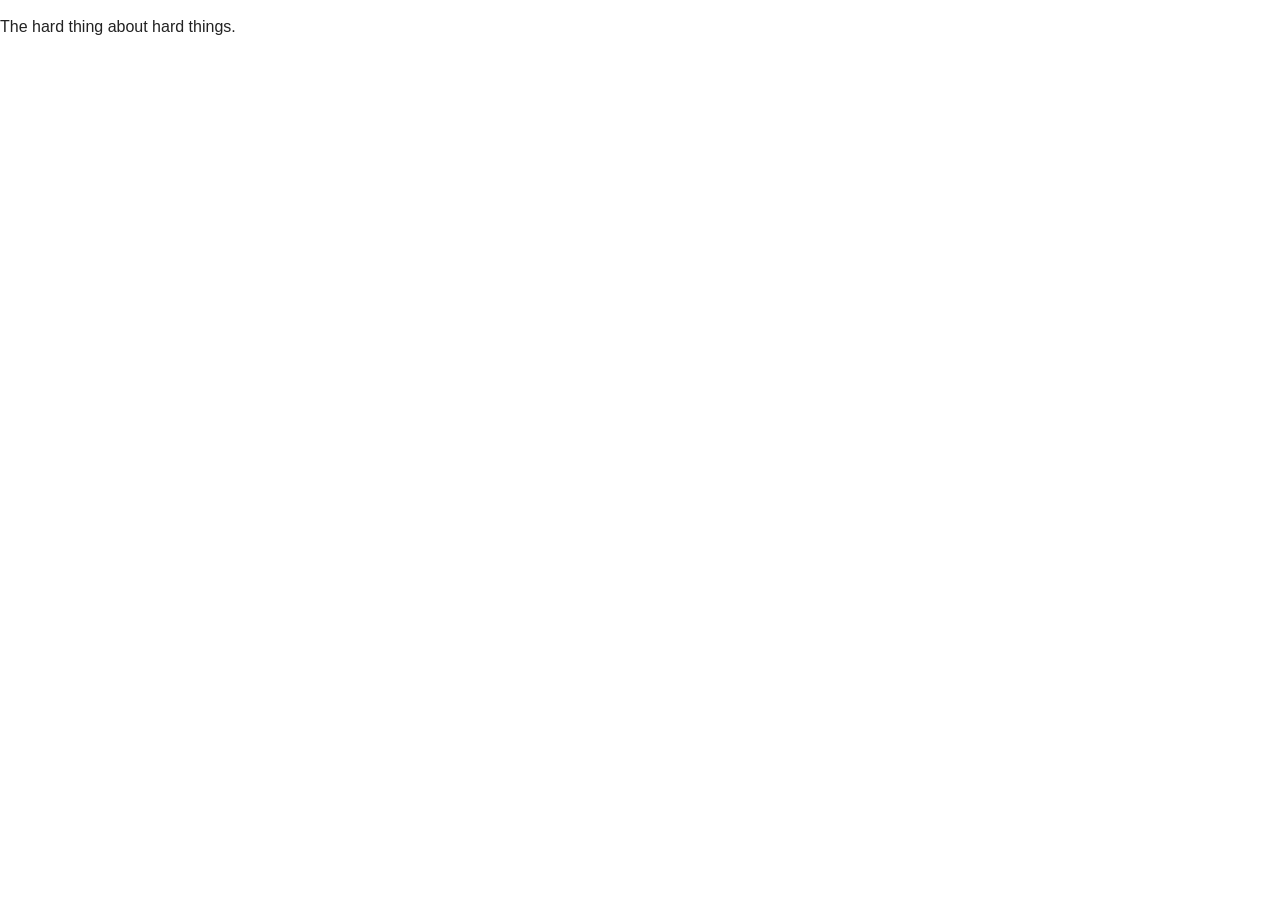
==== books.html @ 8026c550 "added a bunch of tests" ====
<!DOCTYPE html>
<!--[if lt IE 7]>      <html class="no-js lt-ie9 lt-ie8 lt-ie7"> <![endif]-->
<!--[if IE 7]>         <html class="no-js lt-ie9 lt-ie8"> <![endif]-->
<!--[if IE 8]>         <html class="no-js lt-ie9"> <![endif]-->
<!--[if gt IE 8]><!--> <html class="no-js"> <!--<![endif]-->
    <head>
        <meta charset="utf-8">
        <meta http-equiv="X-UA-Compatible" content="IE=edge">
        <title></title>
        <meta name="description" content="">
        <meta name="viewport" content="width=device-width, initial-scale=1">

        <!-- Place favicon.ico and apple-touch-icon.png in the root directory -->

        <link rel="stylesheet" href="/bower_components/html5-boilerplate/css/normalize.css">
        <link rel="stylesheet" href="/bower_components/html5-boilerplate/css/main.css">
        <script src="/bower_components/html5-boilerplate/js/vendor/modernizr-2.6.2.min.js"></script>


        <!-- iBooks -->
        <meta property="al:ios:url" content="itms-books://itunes.apple.com/us/book/hard-thing-about-hard-things/id668832574" />
        <meta property="al:ios:app_store_id" content="364709193" />
        <meta property="al:ios:app_name" content="iBooks" />

        <!-- Kindle iOS -->
        <meta property="al:ios:url" content="kindle://kindle.amazon.com/work/the-hard-thing-about-things-ebook/B00DQDUHQU/B00DQ845EA" />
        <meta property="al:ios:app_store_id" content="302584613" />
        <meta property="al:ios:app_name" content="Kindle" />


        <!-- Kindle Android -->
        <meta property="al:android:url" content="kindle://open" />
        <meta property="al:android:app_name" content="Kindle" />
        <meta property="al:android:package" content="com.amazon.kindle" />
        <meta property="al:web:url"
              content="http://applinks.org/documentation" />

    </head>
    <body>
        <!--[if lt IE 7]>
            <p class="browsehappy">You are using an <strong>outdated</strong> browser. Please <a href="http://browsehappy.com/">upgrade your browser</a> to improve your experience.</p>
        <![endif]-->

        <!-- Add your site or application content here -->
        <p>The hard thing about hard things.</p>

        <script src="//ajax.googleapis.com/ajax/libs/jquery/1.10.2/jquery.min.js"></script>
        <script>window.jQuery || document.write('<script src="js/vendor/jquery-1.10.2.min.js"><\/script>')</script>
        <script src="/bower_components/html5-boilerplate/js/plugins.js"></script>
        <script src="/bower_components/html5-boilerplate/js/main.js"></script>

        <!-- Google Analytics: change UA-XXXXX-X to be your site's ID. -->
        <script>
            (function(b,o,i,l,e,r){b.GoogleAnalyticsObject=l;b[l]||(b[l]=
            function(){(b[l].q=b[l].q||[]).push(arguments)});b[l].l=+new Date;
            e=o.createElement(i);r=o.getElementsByTagName(i)[0];
            e.src='//www.google-analytics.com/analytics.js';
            r.parentNode.insertBefore(e,r)}(window,document,'script','ga'));
            ga('create','UA-XXXXX-X');ga('send','pageview');
        </script>
    </body>
</html>
---- bower_components/html5-boilerplate/css/main.css ----
/*! HTML5 Boilerplate v4.3.0 | MIT License | http://h5bp.com/ */

/*
 * What follows is the result of much research on cross-browser styling.
 * Credit left inline and big thanks to Nicolas Gallagher, Jonathan Neal,
 * Kroc Camen, and the H5BP dev community and team.
 */

/* ==========================================================================
   Base styles: opinionated defaults
   ========================================================================== */

html,
button,
input,
select,
textarea {
    color: #222;
}

html {
    font-size: 1em;
    line-height: 1.4;
}

/*
 * Remove text-shadow in selection highlight: h5bp.com/i
 * These selection rule sets have to be separate.
 * Customize the background color to match your design.
 */

::-moz-selection {
    background: #b3d4fc;
    text-shadow: none;
}

::selection {
    background: #b3d4fc;
    text-shadow: none;
}

/*
 * A better looking default horizontal rule
 */

hr {
    display: block;
    height: 1px;
    border: 0;
    border-top: 1px solid #ccc;
    margin: 1em 0;
    padding: 0;
}

/*
 * Remove the gap between images, videos, audio and canvas and the bottom of
 * their containers: h5bp.com/i/440
 */

audio,
canvas,
img,
video {
    vertical-align: middle;
}

/*
 * Remove default fieldset styles.
 */

fieldset {
    border: 0;
    margin: 0;
    padding: 0;
}

/*
 * Allow only vertical resizing of textareas.
 */

textarea {
    resize: vertical;
}

/* ==========================================================================
   Browse Happy prompt
   ========================================================================== */

.browsehappy {
    margin: 0.2em 0;
    background: #ccc;
    color: #000;
    padding: 0.2em 0;
}

/* ==========================================================================
   Author's custom styles
   ========================================================================== */

















/* ==========================================================================
   Helper classes
   ========================================================================== */

/*
 * Image replacement
 */

.ir {
    background-color: transparent;
    border: 0;
    overflow: hidden;
    /* IE 6/7 fallback */
    *text-indent: -9999px;
}

.ir:before {
    content: "";
    display: block;
    width: 0;
    height: 150%;
}

/*
 * Hide from both screenreaders and browsers: h5bp.com/u
 */

.hidden {
    display: none !important;
    visibility: hidden;
}

/*
 * Hide only visually, but have it available for screenreaders: h5bp.com/v
 */

.visuallyhidden {
    border: 0;
    clip: rect(0 0 0 0);
    height: 1px;
    margin: -1px;
    overflow: hidden;
    padding: 0;
    position: absolute;
    width: 1px;
}

/*
 * Extends the .visuallyhidden class to allow the element to be focusable
 * when navigated to via the keyboard: h5bp.com/p
 */

.visuallyhidden.focusable:active,
.visuallyhidden.focusable:focus {
    clip: auto;
    height: auto;
    margin: 0;
    overflow: visible;
    position: static;
    width: auto;
}

/*
 * Hide visually and from screenreaders, but maintain layout
 */

.invisible {
    visibility: hidden;
}

/*
 * Clearfix: contain floats
 *
 * For modern browsers
 * 1. The space content is one way to avoid an Opera bug when the
 *    `contenteditable` attribute is included anywhere else in the document.
 *    Otherwise it causes space to appear at the top and bottom of elements
 *    that receive the `clearfix` class.
 * 2. The use of `table` rather than `block` is only necessary if using
 *    `:before` to contain the top-margins of child elements.
 */

.clearfix:before,
.clearfix:after {
    content: " "; /* 1 */
    display: table; /* 2 */
}

.clearfix:after {
    clear: both;
}

/*
 * For IE 6/7 only
 * Include this rule to trigger hasLayout and contain floats.
 */

.clearfix {
    *zoom: 1;
}

/* ==========================================================================
   EXAMPLE Media Queries for Responsive Design.
   These examples override the primary ('mobile first') styles.
   Modify as content requires.
   ========================================================================== */

@media only screen and (min-width: 35em) {
    /* Style adjustments for viewports that meet the condition */
}

@media print,
       (-o-min-device-pixel-ratio: 5/4),
       (-webkit-min-device-pixel-ratio: 1.25),
       (min-resolution: 120dpi) {
    /* Style adjustments for high resolution devices */
}

/* ==========================================================================
   Print styles.
   Inlined to avoid required HTTP connection: h5bp.com/r
   ========================================================================== */

@media print {
    * {
        background: transparent !important;
        color: #000 !important; /* Black prints faster: h5bp.com/s */
        box-shadow: none !important;
        text-shadow: none !important;
    }

    a,
    a:visited {
        text-decoration: underline;
    }

    a[href]:after {
        content: " (" attr(href) ")";
    }

    abbr[title]:after {
        content: " (" attr(title) ")";
    }

    /*
     * Don't show links for images, or javascript/internal links
     */

    .ir a:after,
    a[href^="javascript:"]:after,
    a[href^="#"]:after {
        content: "";
    }

    pre,
    blockquote {
        border: 1px solid #999;
        page-break-inside: avoid;
    }

    thead {
        display: table-header-group; /* h5bp.com/t */
    }

    tr,
    img {
        page-break-inside: avoid;
    }

    img {
        max-width: 100% !important;
    }

    @page {
        margin: 0.5cm;
    }

    p,
    h2,
    h3 {
        orphans: 3;
        widows: 3;
    }

    h2,
    h3 {
        page-break-after: avoid;
    }
}
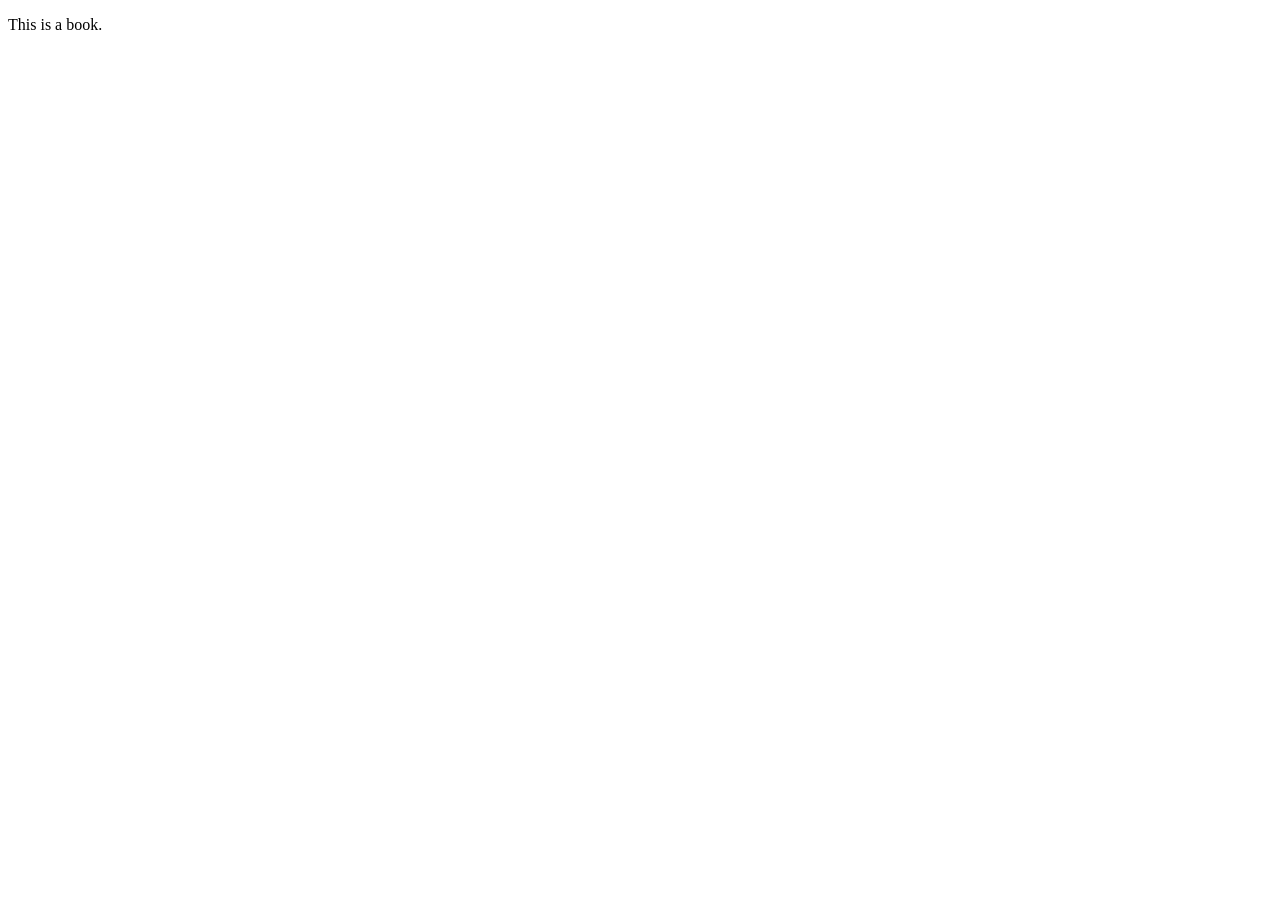
==== commit 6aa69a51: "cleanup books" ====
--- a/books.html
+++ b/books.html
@@ -1,8 +1,5 @@
 <!DOCTYPE html>
-<!--[if lt IE 7]>      <html class="no-js lt-ie9 lt-ie8 lt-ie7"> <![endif]-->
-<!--[if IE 7]>         <html class="no-js lt-ie9 lt-ie8"> <![endif]-->
-<!--[if IE 8]>         <html class="no-js lt-ie9"> <![endif]-->
-<!--[if gt IE 8]><!--> <html class="no-js"> <!--<![endif]-->
+<html>
     <head>
         <meta charset="utf-8">
         <meta http-equiv="X-UA-Compatible" content="IE=edge">
@@ -10,17 +7,7 @@
         <meta name="description" content="">
         <meta name="viewport" content="width=device-width, initial-scale=1">
 
-        <!-- Place favicon.ico and apple-touch-icon.png in the root directory -->
 
-        <link rel="stylesheet" href="/bower_components/html5-boilerplate/css/normalize.css">
-        <link rel="stylesheet" href="/bower_components/html5-boilerplate/css/main.css">
-        <script src="/bower_components/html5-boilerplate/js/vendor/modernizr-2.6.2.min.js"></script>
-
-
-        <!-- iBooks -->
-        <meta property="al:ios:url" content="itms-books://itunes.apple.com/us/book/hard-thing-about-hard-things/id668832574" />
-        <meta property="al:ios:app_store_id" content="364709193" />
-        <meta property="al:ios:app_name" content="iBooks" />
 
         <!-- Kindle iOS -->
         <meta property="al:ios:url" content="kindle://kindle.amazon.com/work/the-hard-thing-about-things-ebook/B00DQDUHQU/B00DQ845EA" />
@@ -37,26 +24,6 @@
 
     </head>
     <body>
-        <!--[if lt IE 7]>
-            <p class="browsehappy">You are using an <strong>outdated</strong> browser. Please <a href="http://browsehappy.com/">upgrade your browser</a> to improve your experience.</p>
-        <![endif]-->
-
-        <!-- Add your site or application content here -->
-        <p>The hard thing about hard things.</p>
-
-        <script src="//ajax.googleapis.com/ajax/libs/jquery/1.10.2/jquery.min.js"></script>
-        <script>window.jQuery || document.write('<script src="js/vendor/jquery-1.10.2.min.js"><\/script>')</script>
-        <script src="/bower_components/html5-boilerplate/js/plugins.js"></script>
-        <script src="/bower_components/html5-boilerplate/js/main.js"></script>
-
-        <!-- Google Analytics: change UA-XXXXX-X to be your site's ID. -->
-        <script>
-            (function(b,o,i,l,e,r){b.GoogleAnalyticsObject=l;b[l]||(b[l]=
-            function(){(b[l].q=b[l].q||[]).push(arguments)});b[l].l=+new Date;
-            e=o.createElement(i);r=o.getElementsByTagName(i)[0];
-            e.src='//www.google-analytics.com/analytics.js';
-            r.parentNode.insertBefore(e,r)}(window,document,'script','ga'));
-            ga('create','UA-XXXXX-X');ga('send','pageview');
-        </script>
+        <p>This is a book.</p>
     </body>
 </html>
